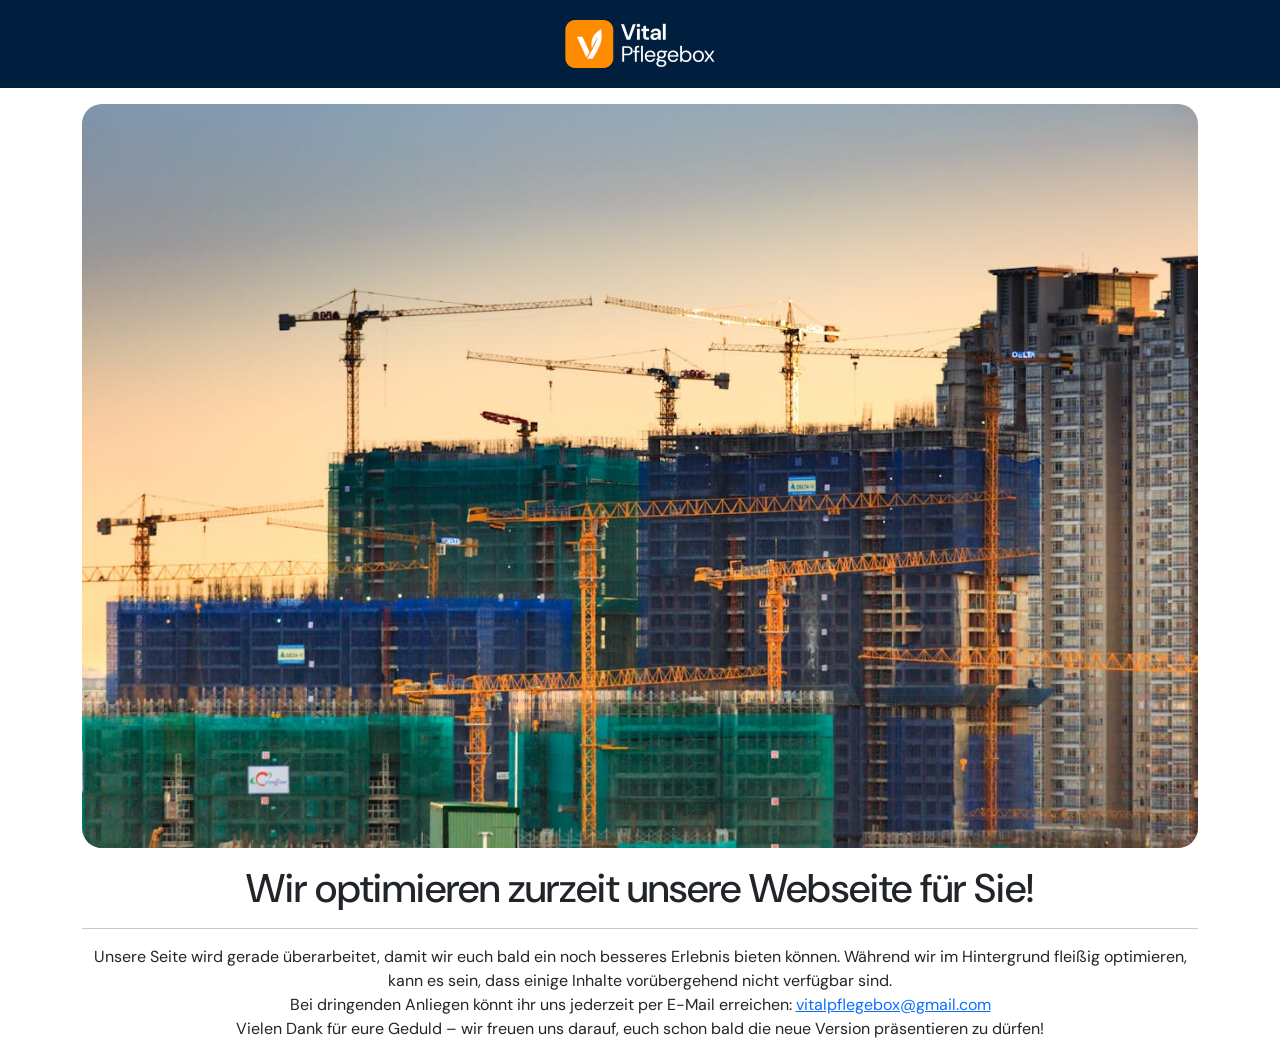
==== index.html @ ffc8079e "Add content and pages" ====
<!DOCTYPE html>
<html lang="de">
<head>
    <meta charset="UTF-8">
    <meta name="viewport" content="width=device-width, initial-scale=1.0">
    <!--Title:-->
    <title>Vital Pflegebox</title>
    <!--Favicon:-->
    <link rel="icon" type="image/x-icon" href="assets/favicon/favicon.png">
    <!--CSS:-->
    <link rel="stylesheet" href="assets/css/style.css">
    <!--Bootstrap:-->
    <link href="https://cdn.jsdelivr.net/npm/bootstrap@5.3.8/dist/css/bootstrap.min.css" rel="stylesheet" integrity="sha384-sRIl4kxILFvY47J16cr9ZwB07vP4J8+LH7qKQnuqkuIAvNWLzeN8tE5YBujZqJLB" crossorigin="anonymous">
</head>
<body>
    <section class="header" id="header">
        <div class="container">
            <div class="row">
                <div class="col-12 text-center">
                    <img src="assets/images/logos.png" alt="Logo von Vital Pflegebox">
                </div>
            </div>
        </div>
    </section>

    <section class="main mt-3" id="main">
        <div class="container">
            <div class="row">
                <div class="col-12 text-center">
                    <img src="assets/images/construction-image.jpg" alt="Bild einer Baustelle">
                    <h1 class="mt-3">
                        Wir optimieren zurzeit unsere Webseite für Sie!
                    </h1>
                    <hr>
                    <p>
                        Unsere Seite wird gerade überarbeitet, damit wir euch bald ein noch besseres Erlebnis bieten können. 
                        Während wir im Hintergrund fleißig optimieren, kann es sein, dass einige Inhalte vorübergehend nicht verfügbar sind.
                        <br>
                        Bei dringenden Anliegen könnt ihr uns jederzeit per E-Mail erreichen: <a href="mailto:vitalpflegebox@gmail.com">vitalpflegebox@gmail.com</a>
                        <br>
                        Vielen Dank für eure Geduld – wir freuen uns darauf, euch schon bald die neue Version präsentieren zu dürfen!
                    </p>
                </div>
            </div>
        </div>
    </section>

    <script src="https://cdn.jsdelivr.net/npm/bootstrap@5.3.8/dist/js/bootstrap.bundle.min.js" integrity="sha384-FKyoEForCGlyvwx9Hj09JcYn3nv7wiPVlz7YYwJrWVcXK/BmnVDxM+D2scQbITxI" crossorigin="anonymous"></script>
</body>
</html>
---- assets/css/style.css ----
/*----------------------------------------------------------------- General: */

@import url('https://fonts.googleapis.com/css2?family=DM+Sans:ital,opsz,wght@0,9..40,100..1000;1,9..40,100..1000&family=Inter:wght@100..900&display=swap');

h1, h2, h3, h4, h5, h6, p, a, li {
    font-family: 'DM Sans', sans-serif !important;
}

/*----------------------------------------------------------------- Header: */

.header {
    background-color: #001f3f !important;
    padding: 20px 0;
}

.header img {
    width: 150px;
}

/*----------------------------------------------------------------- Main: */

.main img {
    width: 100%;
    border-radius: 20px;
}

/*----------------------------------------------------------------- Footer: */
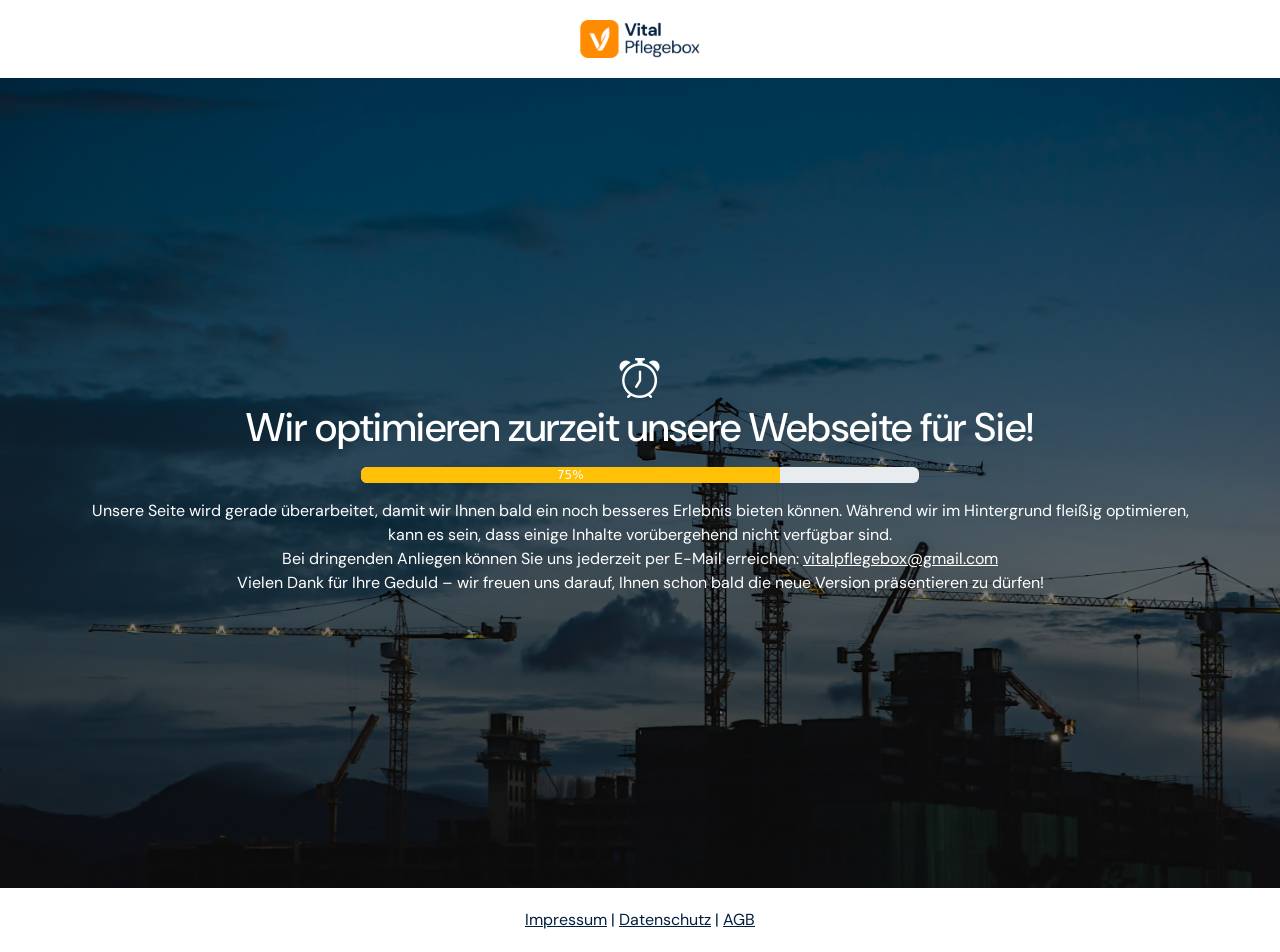
==== commit bd498b53: "Finish up homepage" ====
--- a/index.html
+++ b/index.html
@@ -1,5 +1,6 @@
 <!DOCTYPE html>
 <html lang="de">
+
 <head>
     <meta charset="UTF-8">
     <meta name="viewport" content="width=device-width, initial-scale=1.0">
@@ -10,41 +11,68 @@
     <!--CSS:-->
     <link rel="stylesheet" href="assets/css/style.css">
     <!--Bootstrap:-->
-    <link href="https://cdn.jsdelivr.net/npm/bootstrap@5.3.8/dist/css/bootstrap.min.css" rel="stylesheet" integrity="sha384-sRIl4kxILFvY47J16cr9ZwB07vP4J8+LH7qKQnuqkuIAvNWLzeN8tE5YBujZqJLB" crossorigin="anonymous">
+    <link href="https://cdn.jsdelivr.net/npm/bootstrap@5.3.8/dist/css/bootstrap.min.css" rel="stylesheet"
+        integrity="sha384-sRIl4kxILFvY47J16cr9ZwB07vP4J8+LH7qKQnuqkuIAvNWLzeN8tE5YBujZqJLB" crossorigin="anonymous">
+    <link rel="stylesheet" href="https://cdn.jsdelivr.net/npm/bootstrap-icons@1.13.1/font/bootstrap-icons.min.css">
 </head>
+
 <body>
     <section class="header" id="header">
         <div class="container">
             <div class="row">
                 <div class="col-12 text-center">
-                    <img src="assets/images/logos.png" alt="Logo von Vital Pflegebox">
+                    <img src="assets/images/vital-pflegebox-logo.png" alt="Logo von Vital Pflegebox">
                 </div>
             </div>
         </div>
     </section>
 
-    <section class="main mt-3" id="main">
+    <section class="main" id="main">
         <div class="container">
             <div class="row">
                 <div class="col-12 text-center">
-                    <img src="assets/images/construction-image.jpg" alt="Bild einer Baustelle">
-                    <h1 class="mt-3">
+                    <h1>
+                        <i class="bi bi-alarm"></i>
+                        <br>
                         Wir optimieren zurzeit unsere Webseite für Sie!
                     </h1>
-                    <hr>
+                    <div class="progress w-50 m-auto mb-3 mt-3" role="progressbar" aria-label="Example with label" aria-valuenow="25"
+                        aria-valuemin="0" aria-valuemax="100">
+                        <div class="progress-bar bg-warning" style="width: 75%">75%</div>
+                    </div>
                     <p>
-                        Unsere Seite wird gerade überarbeitet, damit wir euch bald ein noch besseres Erlebnis bieten können. 
-                        Während wir im Hintergrund fleißig optimieren, kann es sein, dass einige Inhalte vorübergehend nicht verfügbar sind.
+                        Unsere Seite wird gerade überarbeitet, damit wir Ihnen bald ein noch besseres Erlebnis bieten
+                        können.
+                        Während wir im Hintergrund fleißig optimieren, kann es sein, dass einige Inhalte vorübergehend
+                        nicht verfügbar sind.
                         <br>
-                        Bei dringenden Anliegen könnt ihr uns jederzeit per E-Mail erreichen: <a href="mailto:vitalpflegebox@gmail.com">vitalpflegebox@gmail.com</a>
+                        Bei dringenden Anliegen können Sie uns jederzeit per E-Mail erreichen: <a
+                            href="mailto:vitalpflegebox@gmail.com">vitalpflegebox@gmail.com</a>
                         <br>
-                        Vielen Dank für eure Geduld – wir freuen uns darauf, euch schon bald die neue Version präsentieren zu dürfen!
+                        Vielen Dank für Ihre Geduld – wir freuen uns darauf, Ihnen schon bald die neue Version
+                        präsentieren zu dürfen!
                     </p>
                 </div>
             </div>
         </div>
     </section>
 
-    <script src="https://cdn.jsdelivr.net/npm/bootstrap@5.3.8/dist/js/bootstrap.bundle.min.js" integrity="sha384-FKyoEForCGlyvwx9Hj09JcYn3nv7wiPVlz7YYwJrWVcXK/BmnVDxM+D2scQbITxI" crossorigin="anonymous"></script>
+    <section class="footer" id="footer">
+        <div class="container">
+            <div class="row">
+                <div class="col-12 text-center">
+                    <p class="mb-0">
+                        <a href="">Impressum</a> | <a href="">Datenschutz</a> | <a
+                            href="">AGB</a>
+                    </p>
+                </div>
+            </div>
+        </div>
+    </section>
+
+    <script src="https://cdn.jsdelivr.net/npm/bootstrap@5.3.8/dist/js/bootstrap.bundle.min.js"
+        integrity="sha384-FKyoEForCGlyvwx9Hj09JcYn3nv7wiPVlz7YYwJrWVcXK/BmnVDxM+D2scQbITxI"
+        crossorigin="anonymous"></script>
 </body>
+
 </html>
--- a/assets/css/style.css
+++ b/assets/css/style.css
@@ -4,25 +4,48 @@
 
 h1, h2, h3, h4, h5, h6, p, a, li {
     font-family: 'DM Sans', sans-serif !important;
+    color: white !important;
 }
 
 /*----------------------------------------------------------------- Header: */
 
 .header {
-    background-color: #001f3f !important;
     padding: 20px 0;
 }
 
 .header img {
-    width: 150px;
+    width: 120px;
 }
 
 /*----------------------------------------------------------------- Main: */
 
+.main {
+    min-height: 90vh;
+    display: flex;
+    justify-content: center;
+    align-items: center;
+    background: url("../images/construction-image.jpg") rgba(0, 0, 0, 0.5);
+    background-blend-mode: multiply;
+    background-position: center;
+    background-size: cover;
+    background-repeat: no-repeat;
+}
+
 .main img {
     width: 100%;
-    border-radius: 20px;
+    border-radius: 10px;
 }
 
 /*----------------------------------------------------------------- Footer: */
 
+.footer {
+    padding: 20px 0;
+}
+
+.footer p {
+    color: #001f3f !important;
+}
+
+.footer a {
+    color: #001f3f !important;
+}
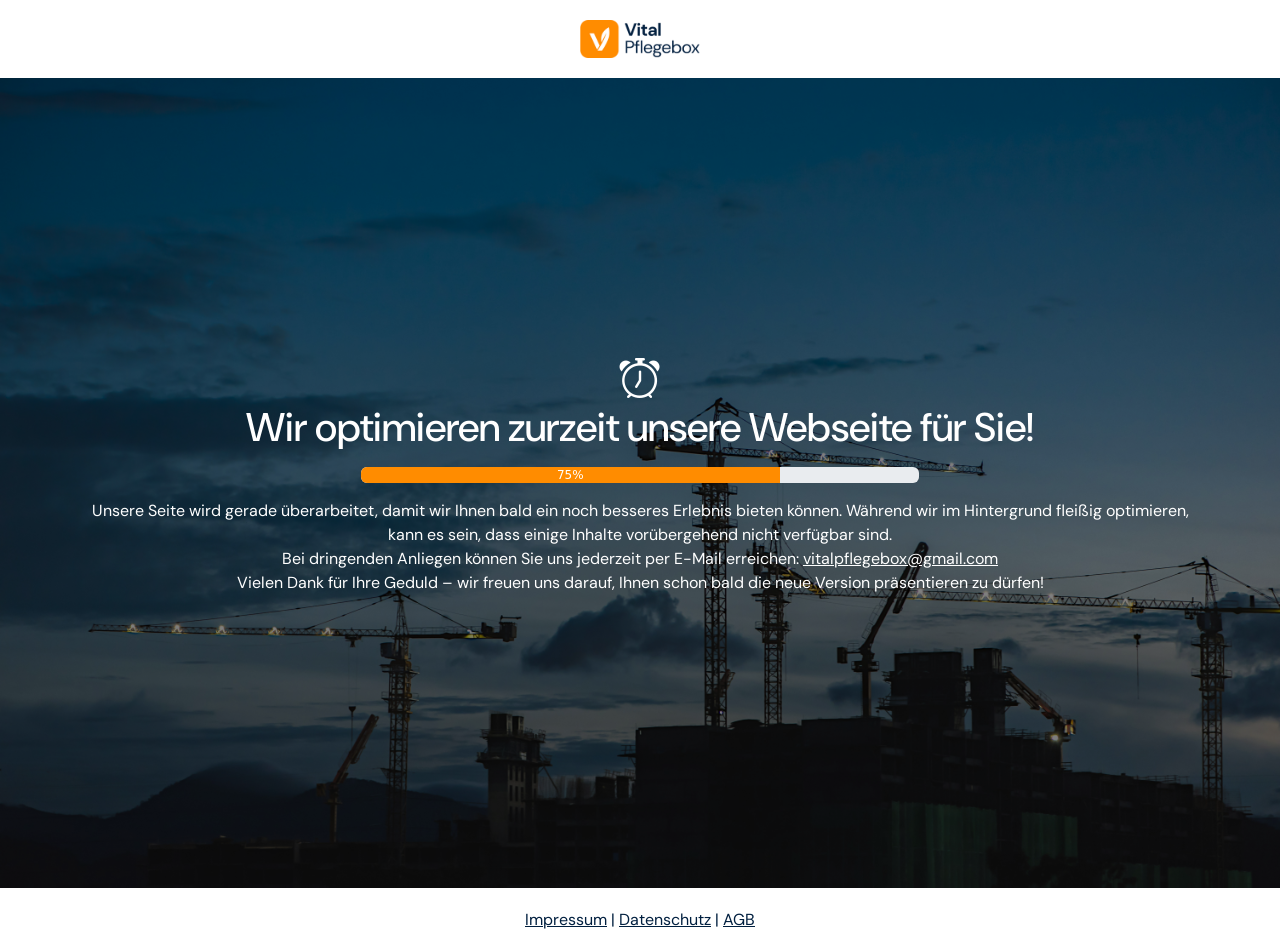
==== commit 3ce5e768: "Change progress bar color" ====
--- a/index.html
+++ b/index.html
@@ -38,7 +38,7 @@
                     </h1>
                     <div class="progress w-50 m-auto mb-3 mt-3" role="progressbar" aria-label="Example with label" aria-valuenow="25"
                         aria-valuemin="0" aria-valuemax="100">
-                        <div class="progress-bar bg-warning" style="width: 75%">75%</div>
+                        <div class="progress-bar bg-progress" style="width: 75%">75%</div>
                     </div>
                     <p>
                         Unsere Seite wird gerade überarbeitet, damit wir Ihnen bald ein noch besseres Erlebnis bieten
--- a/assets/css/style.css
+++ b/assets/css/style.css
@@ -36,6 +36,10 @@
     border-radius: 10px;
 }
 
+.bg-progress {
+    background-color: #ff8c00 !important;
+}
+
 /*----------------------------------------------------------------- Footer: */
 
 .footer {
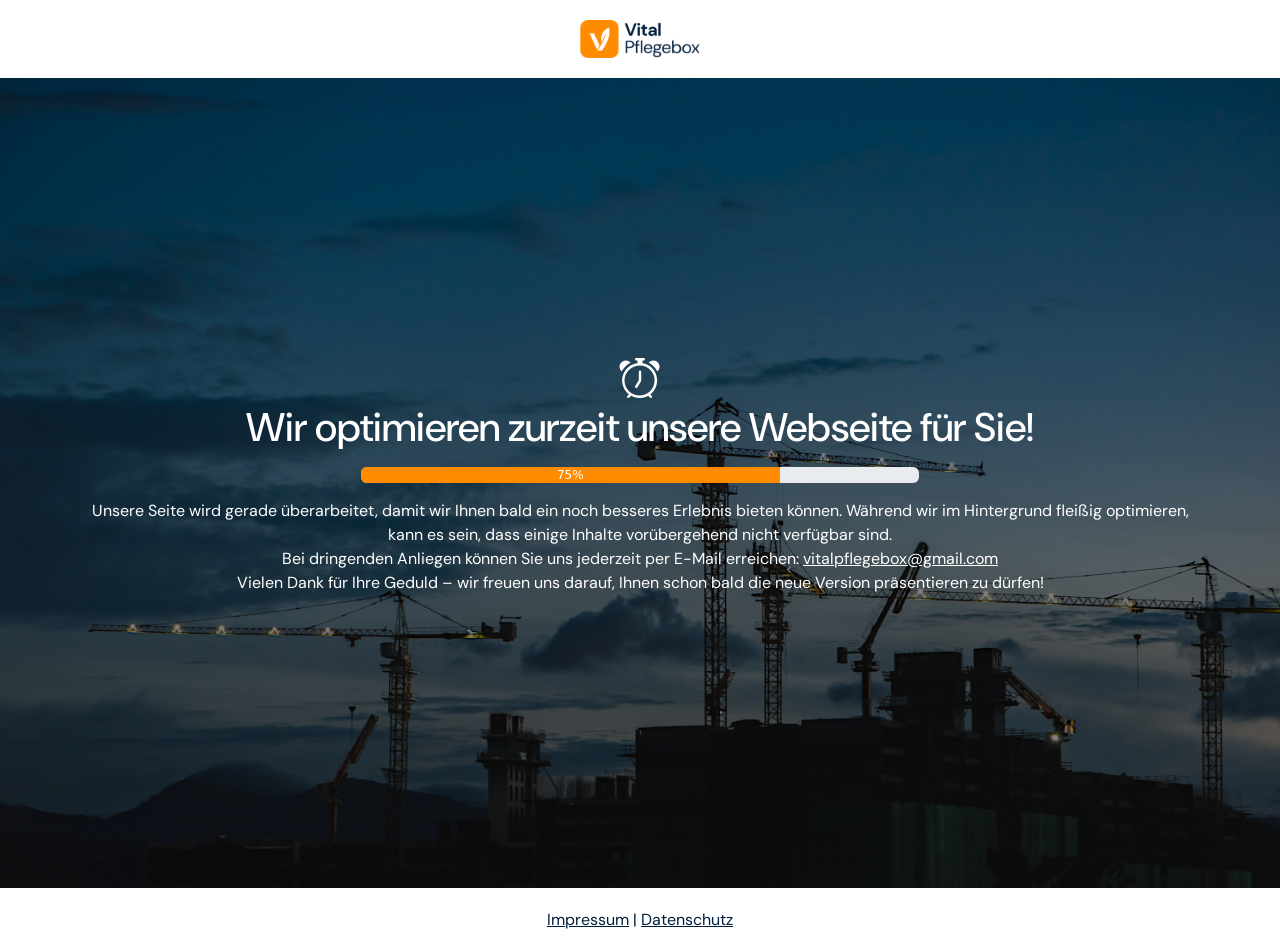
==== commit f287837c: "Add impressum page" ====
--- a/index.html
+++ b/index.html
@@ -4,6 +4,8 @@
 <head>
     <meta charset="UTF-8">
     <meta name="viewport" content="width=device-width, initial-scale=1.0">
+    <meta name="author" content="Vital Pflegebox">
+    <meta name="description" content="Offizielle Website für die Vital Pflegebox – Ihre kostenlose monatliche Lieferung von Pflegehilfsmitteln.">
     <!--Title:-->
     <title>Vital Pflegebox</title>
     <!--Favicon:-->
@@ -62,8 +64,7 @@
             <div class="row">
                 <div class="col-12 text-center">
                     <p class="mb-0">
-                        <a href="">Impressum</a> | <a href="">Datenschutz</a> | <a
-                            href="">AGB</a>
+                        <a href="rechtliches.html">Impressum</a> | <a href="rechtliches.html">Datenschutz</a>
                     </p>
                 </div>
             </div>
--- a/assets/css/style.css
+++ b/assets/css/style.css
@@ -40,6 +40,10 @@
     background-color: #ff8c00 !important;
 }
 
+.main-impressum {
+    background-color: #001f3f !important;
+}
+
 /*----------------------------------------------------------------- Footer: */
 
 .footer {
